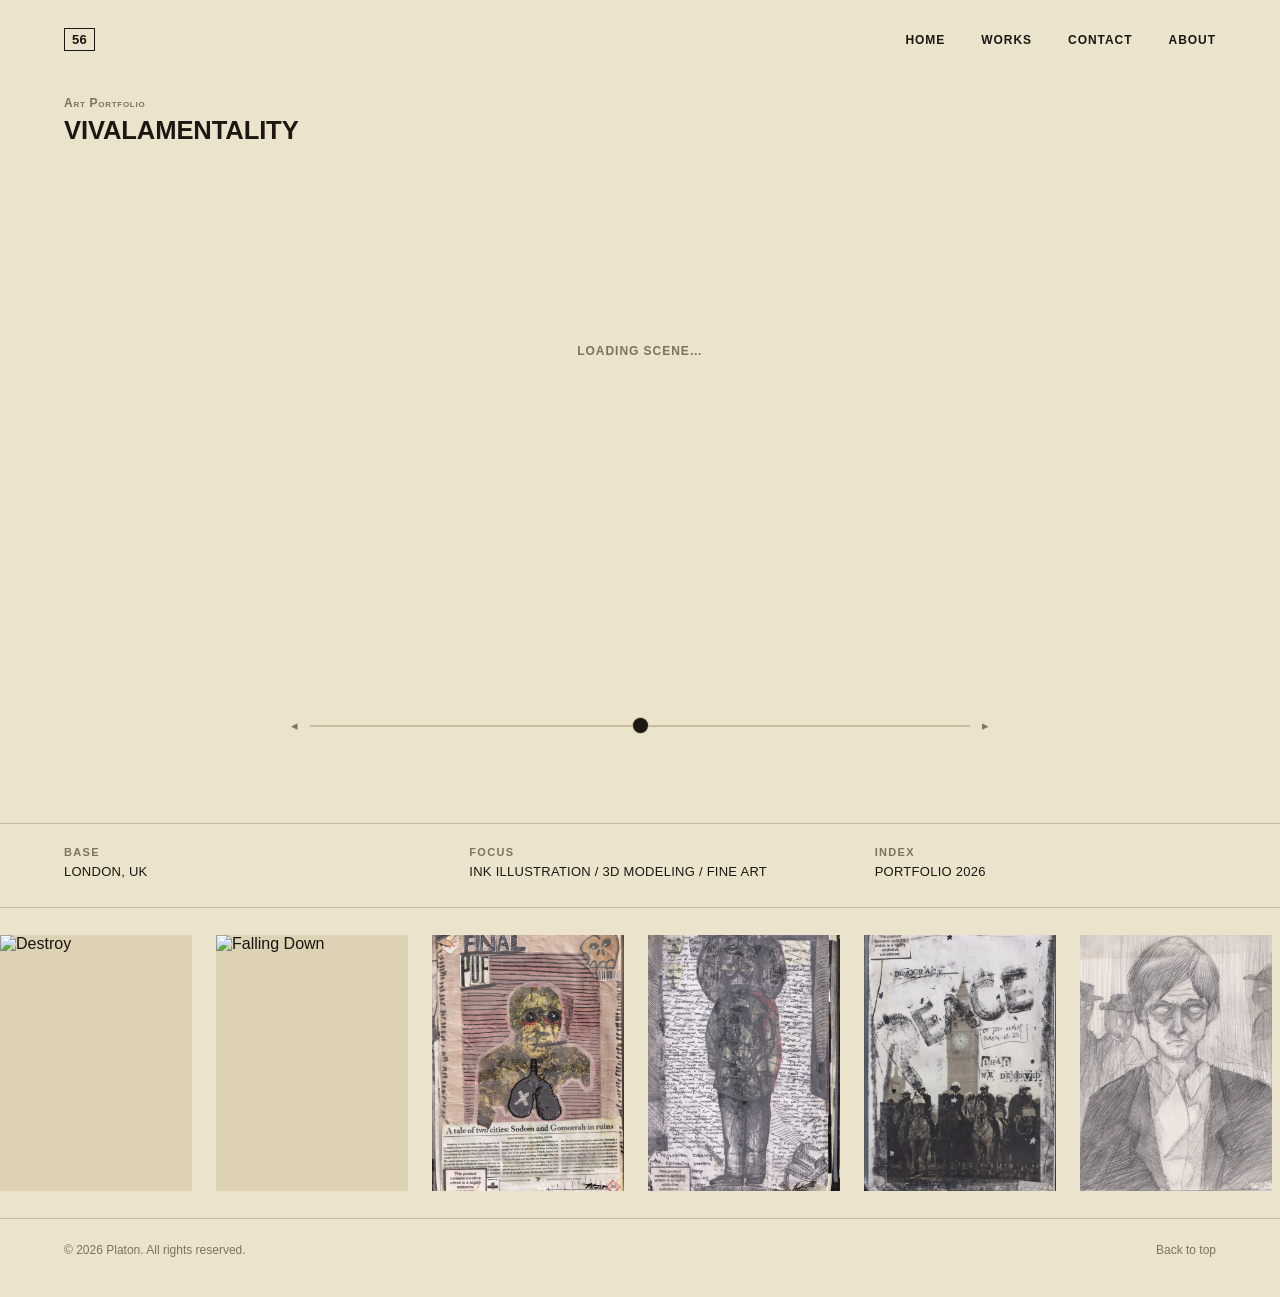
==== index.html @ a09affb7 "Reorder Works listing, move Sketches after Banned, tighten grid seam - js/works-data.js: moved Plagu" ====
<!DOCTYPE html>
<html lang="en">
<head>
<meta charset="UTF-8" />
<meta name="viewport" content="width=device-width, initial-scale=1.0" />
<title>Platon — Fine Art & 3D</title>
<meta name="description" content="Platon — ink and pen fine art alongside 3D modeling and interactive work." />

<link rel="icon" type="image/svg+xml" href="favicon.svg" />
<link rel="stylesheet" href="css/style.css?v=13" />

<!-- Import map so the browser resolves the bare "three" specifier used in the js/ modules.
     This loads Three.js from a CDN, so the page needs an internet connection and must be
     served over http/https, not opened as a bare file:// — see README.md. -->
<script type="importmap">
{
  "imports": {
    "three": "https://unpkg.com/three@0.160.0/build/three.module.js",
    "three/addons/": "https://unpkg.com/three@0.160.0/examples/jsm/"
  }
}
</script>
</head>
<body>

<!-- ============================= HERO ============================= -->
<header class="hero" id="home">

  <nav class="nav">
    <a class="nav__mark" href="index.html" aria-label="Platon — home">
      <span class="stamp">56</span>
    </a>
    <ul class="nav__links">
      <li><a href="index.html">Home</a></li>
      <li><a href="works.html">Works</a></li>
      <li><a href="contact.html">Contact</a></li>
      <li><a href="about.html">About</a></li>
    </ul>
  </nav>

  <!-- A compact corner overlay — the model (below) is the actual focus. -->
  <div class="hero__layout">
    <div class="hero__text">
      <p class="eyebrow reveal">Art Portfolio</p>
      <h1 class="wordmark reveal"><span>VIVALAMENTALITY</span></h1>
    </div>

    <div class="hero__model">
      <div class="hero__stage">
        <canvas id="scene" aria-hidden="true"></canvas>
        <!-- Filled in by js/main.js with one button per clickable object,
             repositioned every frame to track that object on screen. -->
        <div class="hotspot-layer"></div>
        <p class="hero__loading">Loading scene…</p>
      </div>

      <div class="hero__rotate">
        <span class="hero__rotate-label" aria-hidden="true">◂</span>
        <input
          type="range"
          class="hero__rotate-slider"
          min="-180"
          max="180"
          value="0"
          step="1"
          aria-label="Rotate the model left or right"
        />
        <span class="hero__rotate-label" aria-hidden="true">▸</span>
      </div>
    </div>
  </div>

  <div class="hero__meta reveal">
    <div class="meta__item">
      <span class="meta__label">Base</span>
      <!-- EDIT ME: confirm city/country -->
      <span class="meta__value">London, UK</span>
    </div>
    <div class="meta__item">
      <span class="meta__label">Focus</span>
      <span class="meta__value">Ink Illustration / 3D Modeling / Fine Art</span>
    </div>
    <div class="meta__item">
      <span class="meta__label">Index</span>
      <span class="meta__value">Portfolio 2026</span>
    </div>
  </div>
</header>

<!-- Follows the cursor while hovering a 3D hotspot, previewing the work
     behind it. Deliberately outside the hero so its position:fixed is
     always relative to the viewport (see the CSS comment above
     .hotspot-plaque). -->
<div class="hotspot-plaque" id="hotspotPlaque">
  <img class="hotspot-plaque__thumb" id="hotspotPlaqueThumb" alt="" />
  <span class="hotspot-plaque__text">
    <span class="hotspot-plaque__title" id="hotspotPlaqueTitle"></span>
    <span class="hotspot-plaque__hint">View work →</span>
  </span>
</div>

<!--
  MARQUEE — every work (WORKS + NEW_WORKS — see js/works-data.js; not
  Sketches or Banned, kept out on purpose), scrolling continuously right to
  left. Filled in by js/marquee.js, which writes the list twice back to
  back so the loop is seamless (see the marquee-scroll keyframes in
  css/style.css, which translate exactly -50%). Add/remove works in
  js/works-data.js, not here.
-->
<div class="marquee" aria-label="Scrolling preview of all works">
  <div class="marquee__track" id="marqueeTrack"></div>
</div>

<footer class="footer">
  <span>© 2026 Platon. All rights reserved.</span>
  <a href="#home">Back to top</a>
</footer>

<script type="module" src="js/main.js?v=16"></script>
<script type="module" src="js/marquee.js?v=2"></script>
</body>
</html>
---- css/style.css ----
/* ==========================================================================
   PLATON — FINE ART & 3D PORTFOLIO
   Design tokens live at the top as custom properties. Everything below is
   built off them — change a value here rather than hunting through rules.
   ========================================================================== */

/* ---- Typeface: Helvetica + Akzidenz-Grotesk ----
   Both are licensed commercial typefaces — there is no free CDN source for
   either, so nothing is loaded over the network for them. If you own
   licensed webfont files for Akzidenz-Grotesk, drop them in assets/fonts/
   using exactly these filenames and they'll be picked up automatically with
   no other changes:
     assets/fonts/AkzidenzGrotesk-Regular.woff2
     assets/fonts/AkzidenzGrotesk-Bold.woff2
   Until then, the stack falls back to Helvetica Neue / Helvetica / Arial —
   whichever the visitor's system already has (Helvetica ships on macOS/iOS;
   Windows substitutes Arial, which is metrically identical). */
@font-face {
  font-family: "Akzidenz-Grotesk";
  src: url("../assets/fonts/AkzidenzGrotesk-Regular.woff2") format("woff2");
  font-weight: 400;
  font-display: swap;
}
@font-face {
  font-family: "Akzidenz-Grotesk";
  src: url("../assets/fonts/AkzidenzGrotesk-Bold.woff2") format("woff2");
  font-weight: 700;
  font-display: swap;
}

:root {
  /* ---- Color: aged-paper beige, near-black ink, and a muted stamp-red
     pulled straight from the accent marks in the artwork itself (the red
     stitching, the hazard stamp, the boxed rubber-stamp labels). ---- */
  --paper:      #ece3cd;
  --paper-dim:  #ddd2b4;
  --ink:        #1b1712;
  --muted:      #7c7360;
  --line:       #c8bc9c;
  --accent:     #a23a2c;
  --accent-ink: #fbf3e2;

  --font-display: "Akzidenz-Grotesk", "Helvetica Neue", Helvetica, Arial, sans-serif;
  --font-body: "Helvetica Neue", Helvetica, Arial, sans-serif;

  --container: 1280px;
  --gutter: clamp(24px, 5vw, 72px);
}

/* Dark mode: paper and ink swap roles — a piece lit on a dark gallery wall
   rather than a straight color inversion. */
@media (prefers-color-scheme: dark) {
  :root {
    --paper:      #14120e;
    --paper-dim:  #1d1a14;
    --ink:        #ece3cd;
    --muted:      #948a70;
    --line:       #332e22;
    --accent:     #d0584a;
    --accent-ink: #14120e;
  }
}
/* Explicit theme-toggle overrides win over the media query in both directions */
:root[data-theme="dark"] {
  --paper:      #14120e;
  --paper-dim:  #1d1a14;
  --ink:        #ece3cd;
  --muted:      #948a70;
  --line:       #332e22;
  --accent:     #d0584a;
  --accent-ink: #14120e;
}
:root[data-theme="light"] {
  --paper:      #ece3cd;
  --paper-dim:  #ddd2b4;
  --ink:        #1b1712;
  --muted:      #7c7360;
  --line:       #c8bc9c;
  --accent:     #a23a2c;
  --accent-ink: #fbf3e2;
}

/* ---- Reset ---- */
* { box-sizing: border-box; }
html { scroll-behavior: smooth; }
body {
  margin: 0;
  background: var(--paper);
  color: var(--ink);
  font-family: var(--font-body);
  -webkit-font-smoothing: antialiased;
  overflow-x: hidden;
}
a { color: inherit; text-decoration: none; }
ul { margin: 0; padding: 0; list-style: none; }
h1, h2, h3, p { margin: 0; }
button { font: inherit; color: inherit; }

@media (prefers-reduced-motion: reduce) {
  html { scroll-behavior: auto; }
  * { animation-duration: 0.001ms !important; transition-duration: 0.001ms !important; }
}

/* A small boxed "stamp" mark — echoes the rubber-stamp product labels
   ("DESTROY", "This product contains ANGER...") that recur in the work. */
.stamp {
  display: inline-flex;
  align-items: center;
  border: 1.5px solid var(--ink);
  padding: 3px 7px;
  font-family: var(--font-display);
  font-weight: 700;
  font-size: 13px;
  letter-spacing: 0.03em;
  color: var(--ink);
}

/* ==========================================================================
   HERO
   ========================================================================== */
.hero {
  position: relative;
  min-height: 100svh;
  display: flex;
  flex-direction: column;
  overflow: hidden;
}

/* The model is centered in the hero and dominates it (see the sizing on
   .hero__model below) — clamped by both viewport width and height so it
   never overflows on short or narrow screens. Text sits as a compact
   corner overlay instead of sharing a column with the model, so nothing
   competes with it for space. */
.hero__layout {
  flex: 1;
  display: flex;
  align-items: center;
  justify-content: center;
  padding: 0 var(--gutter);
}

.hero__text {
  position: absolute;
  top: 96px;
  left: var(--gutter);
  z-index: 4;
  max-width: 220px;
  pointer-events: none; /* the model sits centered behind/around it; never block its clicks */
}

/* Wraps the canvas stage and the rotate slider so the slider always reads
   as "attached to" the model, not a separate floating control. The model
   is the point of this page — sized to ~80% of the viewport in both
   directions (whichever is tighter), so text stays a small corner note. */
.hero__model {
  display: flex;
  flex-direction: column;
  gap: 16px;
  width: min(82vw, 78vh);
}

.hero__stage {
  position: relative;
  width: 100%;
  aspect-ratio: 1 / 1;
  /* Clips hotspot markers to the stage itself — during the hover-zoom, an
     off-screen object's marker can project past this box; without this
     its dashed outline would bleed past the edge. The canvas render isn't
     affected either way, since it's already sized to exactly fill this box. */
  overflow: hidden;
}
.hero__loading {
  position: absolute;
  inset: 0;
  display: flex;
  align-items: center;
  justify-content: center;
  font-size: 12px;
  font-weight: 700;
  letter-spacing: 0.08em;
  text-transform: uppercase;
  color: var(--muted);
}
.hero__loading[hidden] { display: none; }

#scene {
  position: absolute;
  inset: 0;
  width: 100%;
  height: 100%;
  display: block;
  cursor: grab;
  touch-action: none; /* dragging rotates the model, not the page */
}
#scene.is-dragging { cursor: grabbing; }

/* Always-visible (if faint) rectangles over each clickable part of the
   model — the point is that you never have to guess where you can click. */
.hotspot-layer {
  position: absolute;
  inset: 0;
  z-index: 3;
  pointer-events: none;
}
/* The actual clickable/hoverable element. Invisible on purpose — it's
   positioned via the stable layoutCamera (see main.js) so hovering it can
   never move or resize it out from under the cursor; the visible outline
   is the separate .hotspot-marker__box below, which is free to track the
   live/zooming camera since it has no pointer events of its own. */
.hotspot-marker {
  position: absolute;
  margin: 0;
  padding: 0;
  border: 0;
  background: transparent;
  cursor: pointer;
  pointer-events: auto;
}
.hotspot-marker:focus-visible { outline: none; }
.hotspot-marker[hidden] { display: none; }

.hotspot-marker__box {
  position: absolute;
  pointer-events: none;
  border-radius: 3px;
  border: 1.5px dashed color-mix(in srgb, var(--accent) 55%, transparent);
  background: color-mix(in srgb, var(--accent) 6%, transparent);
  transition: border-color 0.2s ease, background-color 0.2s ease, box-shadow 0.2s ease;
}
.hotspot-marker__box.is-active {
  border-style: solid;
  border-color: var(--accent);
  background: color-mix(in srgb, var(--accent) 16%, transparent);
  box-shadow: 0 0 0 3px color-mix(in srgb, var(--accent) 22%, transparent);
}
.hotspot-marker__box[hidden] { display: none; }

/* Rotate slider, sitting right under the stage. */
.hero__rotate {
  display: flex;
  align-items: center;
  gap: 10px;
  padding: 0 2px;
}
.hero__rotate-label {
  font-size: 13px;
  color: var(--muted);
  user-select: none;
}
.hero__rotate-slider {
  flex: 1;
  -webkit-appearance: none;
  appearance: none;
  height: 2px;
  background: var(--line);
  outline-offset: 6px;
  cursor: ew-resize;
}
.hero__rotate-slider::-webkit-slider-thumb {
  -webkit-appearance: none;
  width: 15px;
  height: 15px;
  border-radius: 50%;
  background: var(--ink);
  box-shadow: 0 0 0 1px var(--line);
  cursor: ew-resize;
}
.hero__rotate-slider::-moz-range-thumb {
  width: 15px;
  height: 15px;
  border: none;
  border-radius: 50%;
  background: var(--ink);
  box-shadow: 0 0 0 1px var(--line);
  cursor: ew-resize;
}
.hero__rotate-slider::-moz-range-track { height: 2px; background: var(--line); }
.hero__rotate-slider:focus-visible { outline: 2px solid var(--accent); }

@media (max-width: 640px) {
  /* .hero__layout is a row-direction flex on desktop (fine, since
     .hero__text is taken out of flow there) — on mobile .hero__text
     rejoins normal flow, so this needs to explicitly stack the two
     instead of trying to fit them side by side in a row. */
  .hero__layout { flex-direction: column; padding-top: 0; }
  .hero__text { position: static; padding: 100px var(--gutter) 0; max-width: none; }
  .hero__model { width: min(84vw, 52vh); margin: 24px auto 0; }
}

.nav {
  position: absolute;
  top: 0;
  left: 0;
  right: 0;
  display: flex;
  align-items: center;
  justify-content: space-between;
  padding: 28px var(--gutter) 0;
  z-index: 5;
}
.nav__mark { color: var(--ink); }
.nav__links {
  display: flex;
  gap: clamp(16px, 3vw, 36px);
  font-size: 12px;
  font-weight: 700;
  letter-spacing: 0.08em;
  text-transform: uppercase;
}
.nav__links a {
  position: relative;
  padding-bottom: 4px;
}
.nav__links a::after {
  content: "";
  position: absolute;
  left: 0; right: 100%;
  bottom: 0;
  height: 1px;
  background: var(--accent);
  transition: right 0.25s ease;
}
.nav__links a:hover::after,
.nav__links a:focus-visible::after {
  right: 0;
}
.nav__links a:focus-visible {
  outline: 2px solid var(--accent);
  outline-offset: 4px;
}
/* Used on pages without a full-bleed hero behind it (works.html,
   contact.html, about.html), so the nav sits in normal flow instead of
   overlaying absolute at the top. */
.nav--static { position: static; padding: 28px var(--gutter); }

.eyebrow {
  font-size: 12px;
  font-weight: 700;
  letter-spacing: 0.06em;
  color: var(--muted);
  margin-bottom: 6px;
  font-variant: small-caps;
}
/* Kept deliberately small — the model is the point of this page, not the
   wordmark (see the comment on .hero__model above). */
.wordmark {
  font-family: var(--font-display);
  font-weight: 700;
  font-size: clamp(18px, 2vw, 26px);
  line-height: 1.15;
  letter-spacing: -0.005em;
  text-wrap: balance;
}

.hero__meta {
  position: relative;
  z-index: 4;
  display: grid;
  grid-template-columns: repeat(3, 1fr);
  gap: var(--gutter);
  padding: 22px var(--gutter) 28px;
  border-top: 1px solid var(--line);
  margin-top: clamp(40px, 10vh, 120px);
  background: linear-gradient(to top, var(--paper) 40%, transparent);
}
.meta__item { display: flex; flex-direction: column; gap: 6px; }
.meta__label {
  font-size: 11px;
  font-weight: 700;
  letter-spacing: 0.12em;
  text-transform: uppercase;
  color: var(--muted);
}
.meta__value {
  font-size: 13px;
  letter-spacing: 0.02em;
  text-transform: uppercase;
  font-weight: 500;
}

@media (max-width: 720px) {
  .hero__meta { grid-template-columns: 1fr; gap: 14px; }
}

/* Load-in reveal — a single orchestrated moment, not per-element chaos */
.reveal {
  animation: rise 0.9s cubic-bezier(0.16, 1, 0.3, 1) both;
}
.wordmark.reveal { animation-delay: 0.08s; }
.hero__meta.reveal { animation-delay: 0.32s; }
@keyframes rise {
  from { opacity: 0; transform: translateY(18px); }
  to   { opacity: 1; transform: translateY(0); }
}

/* ==========================================================================
   MARQUEE — the home page's continuously-scrolling strip of works, each
   piece a real link straight into the Works page (see index.html).
   ========================================================================== */
.marquee {
  border-top: 1px solid var(--line);
  border-bottom: 1px solid var(--line);
  padding: clamp(20px, 3vh, 32px) 0;
  overflow: hidden;
}
.marquee__track {
  display: flex;
  width: max-content;
  gap: clamp(14px, 2vw, 24px);
  animation: marquee-scroll 42s linear infinite;
}
/* Pausing on hover (rather than only on the exact item) means moving the
   cursor to click accurately never fights the motion. */
.marquee:hover .marquee__track,
.marquee__track:has(:focus-visible) {
  animation-play-state: paused;
}
@keyframes marquee-scroll {
  from { transform: translateX(0); }
  to   { transform: translateX(-50%); }
}
@media (prefers-reduced-motion: reduce) {
  .marquee__track { animation: none; overflow-x: auto; }
}

.marquee__item {
  position: relative;
  display: block;
  flex: 0 0 auto;
  width: clamp(140px, 15vw, 210px);
  aspect-ratio: 3 / 4;
  overflow: hidden;
  background: var(--paper-dim);
}
.marquee__item img {
  width: 100%;
  height: 100%;
  object-fit: cover;
  filter: grayscale(0.08) contrast(1.03);
  transition: transform 0.4s cubic-bezier(0.16, 1, 0.3, 1), filter 0.3s ease;
}
.marquee__item:hover img,
.marquee__item:focus-visible img { transform: scale(1.06); filter: grayscale(0) contrast(1.05); }
.marquee__item:focus-visible { outline: 2px solid var(--accent); outline-offset: -2px; }
.marquee__caption {
  position: absolute;
  inset: auto 0 0 0;
  padding: 10px;
  background: linear-gradient(to top, color-mix(in srgb, var(--ink) 80%, transparent), transparent);
  color: var(--accent-ink);
  font-size: 11px;
  font-weight: 700;
  letter-spacing: 0.04em;
  text-transform: uppercase;
  opacity: 0;
  transform: translateY(6px);
  transition: opacity 0.2s ease, transform 0.2s ease;
}
.marquee__item:hover .marquee__caption,
.marquee__item:focus-visible .marquee__caption {
  opacity: 1;
  transform: translateY(0);
}

/* ==========================================================================
   SECTIONS (About / Works / Contact)
   ========================================================================== */
.section {
  max-width: var(--container);
  margin: 0 auto;
  padding: clamp(64px, 12vh, 140px) var(--gutter);
}
.section__head {
  margin-bottom: clamp(32px, 6vh, 56px);
}
.section__title {
  font-family: var(--font-display);
  font-weight: 700;
  font-size: clamp(32px, 4vw, 48px);
  text-transform: uppercase;
  letter-spacing: -0.01em;
}

/* A subsection nested within the Works page (Sketches, Banned) — smaller
   than a full .section__title so it reads as "part of Works", not a new
   page section, and sits closer to what came before it. */
.section--sub { padding-top: clamp(24px, 5vh, 56px); }

/* The second half of the Works grid (see works.html) — no header of its
   own, so it should read as more rows of the same grid above it, not a
   new section. Top padding matches .grid's own row gap exactly (rather
   than 0), so the seam between the two grids falls at the same spacing
   as every other row break inside a single grid — 0 would pull that one
   seam noticeably tighter than the rest. Only the section directly
   before it needs trimming to match: whichever series section follows
   this one (Banned) still opens with .section--sub's normal top padding,
   so the gap re-appears there, where a new named series legitimately
   starts. */
.section--continued { padding-top: clamp(18px, 2.6vw, 28px); }
.works:has(+ .section--continued) { padding-bottom: 0; }
.subsection__kicker {
  display: block;
  font-size: 11px;
  font-weight: 700;
  letter-spacing: 0.12em;
  text-transform: uppercase;
  color: var(--muted);
  margin-bottom: 6px;
}
.subsection__title {
  font-family: var(--font-display);
  font-weight: 700;
  font-size: clamp(22px, 2.8vw, 32px);
  text-transform: uppercase;
  letter-spacing: -0.01em;
}

/* ---- About ---- */
.about__copy p {
  font-size: clamp(17px, 1.7vw, 21px);
  line-height: 1.7;
  color: var(--ink);
  max-width: 62ch;
}
.about__copy p + p { margin-top: 20px; }

/* ---- Works ---- */
.grid {
  display: grid;
  grid-template-columns: repeat(3, 1fr);
  gap: clamp(18px, 2.6vw, 28px);
}
@media (max-width: 980px) { .grid { grid-template-columns: repeat(2, 1fr); } }
@media (max-width: 620px) { .grid { grid-template-columns: 1fr; } }

.card { position: relative; }
.card__frame {
  position: relative;
  display: block;
  width: 100%;
  aspect-ratio: 3 / 4;
  border: none;
  padding: 0;
  margin: 0;
  background: var(--paper-dim);
  overflow: hidden;
  cursor: pointer;
  transition: transform 0.3s ease;
}
.card__frame img {
  width: 100%;
  height: 100%;
  object-fit: cover;
  display: block;
  filter: grayscale(0.08) contrast(1.03);
  transition: transform 0.5s cubic-bezier(0.16, 1, 0.3, 1), filter 0.4s ease;
}
.card__frame:hover img { transform: scale(1.045); filter: grayscale(0) contrast(1.05); }
.card__frame:focus-visible { outline: 2px solid var(--accent); outline-offset: 3px; }

/* ---- Contact ---- */
.contact__grid {
  display: grid;
  grid-template-columns: 1fr 1fr;
  gap: clamp(32px, 6vw, 80px);
  align-items: start;
}
.contact__lede {
  font-family: var(--font-display);
  font-weight: 700;
  font-size: clamp(28px, 3.4vw, 42px);
  line-height: 1.15;
  text-transform: uppercase;
}
.contact__details { display: flex; flex-direction: column; }
.contact__row {
  display: flex;
  align-items: center;
  justify-content: space-between;
  gap: 16px;
  padding: 20px 0;
  border-bottom: 1px solid var(--line);
  transition: color 0.2s ease;
}
a.contact__row:hover { color: var(--accent); }
a.contact__row:focus-visible { outline: 2px solid var(--accent); outline-offset: 4px; }
.contact__label {
  font-size: 12px;
  font-weight: 700;
  text-transform: uppercase;
  letter-spacing: 0.08em;
  color: var(--muted);
}
.contact__value {
  font-size: clamp(16px, 1.8vw, 20px);
  font-weight: 500;
}
@media (max-width: 860px) {
  .contact__grid { grid-template-columns: 1fr; }
}

/* ---- Footer ---- */
.footer {
  display: flex;
  align-items: center;
  justify-content: space-between;
  padding: 24px var(--gutter) 40px;
  max-width: var(--container);
  margin: 0 auto;
  font-size: 12px;
  color: var(--muted);
}
.footer a { transition: color 0.2s ease; }
.footer a:hover { color: var(--accent); }

/* ==========================================================================
   HOTSPOT PLAQUE
   Lives at the body level (not nested under the hero) so its position:fixed
   is always relative to the viewport, never thrown off by an ancestor's
   transform. Follows the cursor while hovering a 3D hotspot marker. Stays
   in the DOM at all times and fades/scales in via .is-visible instead of
   toggling display, so it appears and disappears smoothly rather than
   snapping.
   ========================================================================== */
.hotspot-plaque {
  position: fixed;
  z-index: 60;
  top: 0;
  left: 0;
  display: flex;
  align-items: center;
  gap: 10px;
  background: var(--ink);
  color: var(--accent-ink);
  padding: 8px 10px 8px 8px;
  pointer-events: none;
  box-shadow: 2px 3px 0 color-mix(in srgb, var(--ink) 45%, transparent);
  opacity: 0;
  transform: translateY(4px) scale(0.96);
  transform-origin: top left;
  transition: opacity 0.22s ease, transform 0.22s cubic-bezier(0.16, 1, 0.3, 1);
}
.hotspot-plaque.is-visible {
  opacity: 1;
  transform: translateY(0) scale(1);
}
.hotspot-plaque__thumb {
  width: 40px;
  height: 40px;
  object-fit: cover;
  flex-shrink: 0;
}
.hotspot-plaque__text { display: flex; flex-direction: column; gap: 2px; }
.hotspot-plaque__title {
  font-size: 12px;
  font-weight: 700;
  letter-spacing: 0.03em;
  white-space: nowrap;
}
.hotspot-plaque__hint {
  font-size: 10px;
  font-weight: 500;
  letter-spacing: 0.06em;
  text-transform: uppercase;
  color: color-mix(in srgb, var(--accent-ink) 65%, transparent);
  white-space: nowrap;
}

/* ==========================================================================
   WORK DETAIL VIEW (the #workDetail block at the top of works.html,
   revealed by js/works-page.js when the URL has ?w=<file>)
   ========================================================================== */
.work-hero {
  max-width: var(--container);
  margin: 0 auto;
  padding: clamp(110px, 16vh, 180px) var(--gutter) clamp(32px, 6vh, 64px);
}
.work-back {
  display: inline-block;
  margin-bottom: 28px;
  font-size: 12px;
  font-weight: 700;
  letter-spacing: 0.08em;
  text-transform: uppercase;
  color: var(--muted);
  transition: color 0.2s ease;
}
.work-back:hover { color: var(--accent); }
.work-hero__image-wrap {
  display: flex;
  justify-content: center;
  margin-bottom: clamp(24px, 5vh, 48px);
  background: var(--paper-dim);
}
.work-hero__image {
  display: block;
  max-width: 100%;
  max-height: 74vh;
  object-fit: contain;
}
.work-hero__meta { text-align: center; }
.work-hero__medium {
  display: block;
  font-size: 12px;
  font-weight: 700;
  letter-spacing: 0.1em;
  text-transform: uppercase;
  color: var(--muted);
  margin-bottom: 8px;
}
.work-hero__title {
  font-family: var(--font-display);
  font-weight: 700;
  font-size: clamp(28px, 4vw, 48px);
  text-transform: uppercase;
}
.work-hero__desc {
  margin-top: 14px;
  font-size: 14px;
  font-style: italic;
  color: var(--muted);
}
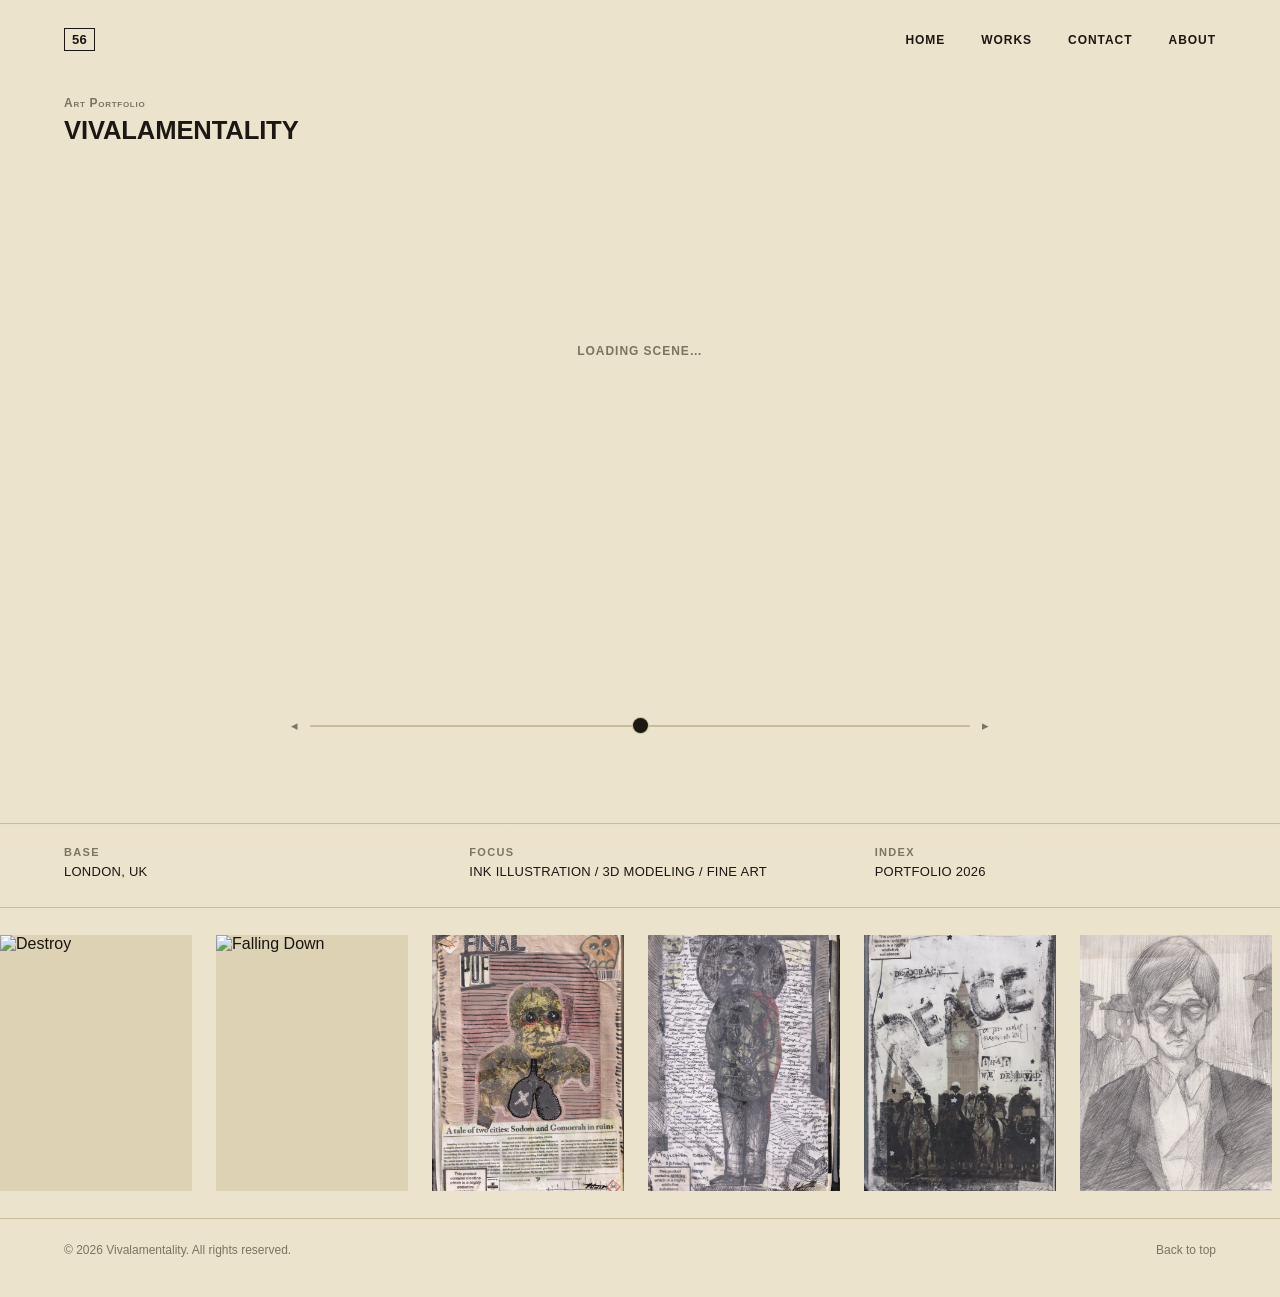
==== commit 3bddd7a2: "Move hover-zoom to the work detail view only; add slow idle spin; footer copyright - Zoom magnifier " ====
--- a/index.html
+++ b/index.html
@@ -7,7 +7,7 @@
 <meta name="description" content="Platon — ink and pen fine art alongside 3D modeling and interactive work." />
 
 <link rel="icon" type="image/svg+xml" href="favicon.svg" />
-<link rel="stylesheet" href="css/style.css?v=13" />
+<link rel="stylesheet" href="css/style.css?v=15" />
 
 <!-- Import map so the browser resolves the bare "three" specifier used in the js/ modules.
      This loads Three.js from a CDN, so the page needs an internet connection and must be
@@ -112,11 +112,11 @@
 </div>
 
 <footer class="footer">
-  <span>© 2026 Platon. All rights reserved.</span>
+  <span>© 2026 Vivalamentality. All rights reserved.</span>
   <a href="#home">Back to top</a>
 </footer>
 
-<script type="module" src="js/main.js?v=16"></script>
-<script type="module" src="js/marquee.js?v=2"></script>
+<script type="module" src="js/main.js?v=18"></script>
+<script type="module" src="js/marquee.js?v=5"></script>
 </body>
 </html>
--- a/css/style.css
+++ b/css/style.css
@@ -437,10 +437,14 @@
   height: 100%;
   object-fit: cover;
   filter: grayscale(0.08) contrast(1.03);
-  transition: transform 0.4s cubic-bezier(0.16, 1, 0.3, 1), filter 0.3s ease;
+  /* Deliberately static — no hover zoom here, same as .card__frame img
+     above. The marquee still pauses its scroll on hover (see .marquee:hover
+     above) so a hovered piece stays put to look at, just without scaling
+     up — the magnifier is reserved for the work detail view. */
+  transition: filter 0.3s ease;
 }
 .marquee__item:hover img,
-.marquee__item:focus-visible img { transform: scale(1.06); filter: grayscale(0) contrast(1.05); }
+.marquee__item:focus-visible img { filter: grayscale(0) contrast(1.05); }
 .marquee__item:focus-visible { outline: 2px solid var(--accent); outline-offset: -2px; }
 .marquee__caption {
   position: absolute;
@@ -553,9 +557,14 @@
   object-fit: cover;
   display: block;
   filter: grayscale(0.08) contrast(1.03);
-  transition: transform 0.5s cubic-bezier(0.16, 1, 0.3, 1), filter 0.4s ease;
-}
-.card__frame:hover img { transform: scale(1.045); filter: grayscale(0) contrast(1.05); }
+  /* Deliberately static — no hover zoom here. The magnifier lives only on
+     the work detail view (.work-hero__image, below), which is where a
+     click takes you to actually look closer; the grid/marquee stay plain
+     browsing surfaces. */
+  transition: filter 0.4s ease;
+}
+.card__frame:hover img,
+.card__frame:focus-visible img { filter: grayscale(0) contrast(1.05); }
 .card__frame:focus-visible { outline: 2px solid var(--accent); outline-offset: 3px; }
 
 /* ---- Contact ---- */
@@ -691,13 +700,25 @@
   justify-content: center;
   margin-bottom: clamp(24px, 5vh, 48px);
   background: var(--paper-dim);
+  /* Clips the magnifier below — scaling .work-hero__image up on hover
+     would otherwise just spill past this box instead of cropping into it. */
+  overflow: hidden;
+  cursor: zoom-in;
 }
 .work-hero__image {
   display: block;
   max-width: 100%;
   max-height: 74vh;
   object-fit: contain;
-}
+  /* The only place on the site with a hover-zoom magnifier — see
+     js/works-page.js's trackZoomOrigin, which keeps --zoom-x/--zoom-y
+     matched to the cursor so it magnifies from wherever you're actually
+     pointing. The Works grid and marquee stay plain/static on purpose;
+     landing on a piece's own page is what unlocks a closer look. */
+  transform-origin: var(--zoom-x, 50%) var(--zoom-y, 50%);
+  transition: transform 0.35s cubic-bezier(0.16, 1, 0.3, 1);
+}
+.work-hero__image-wrap:hover .work-hero__image { transform: scale(1.8); }
 .work-hero__meta { text-align: center; }
 .work-hero__medium {
   display: block;
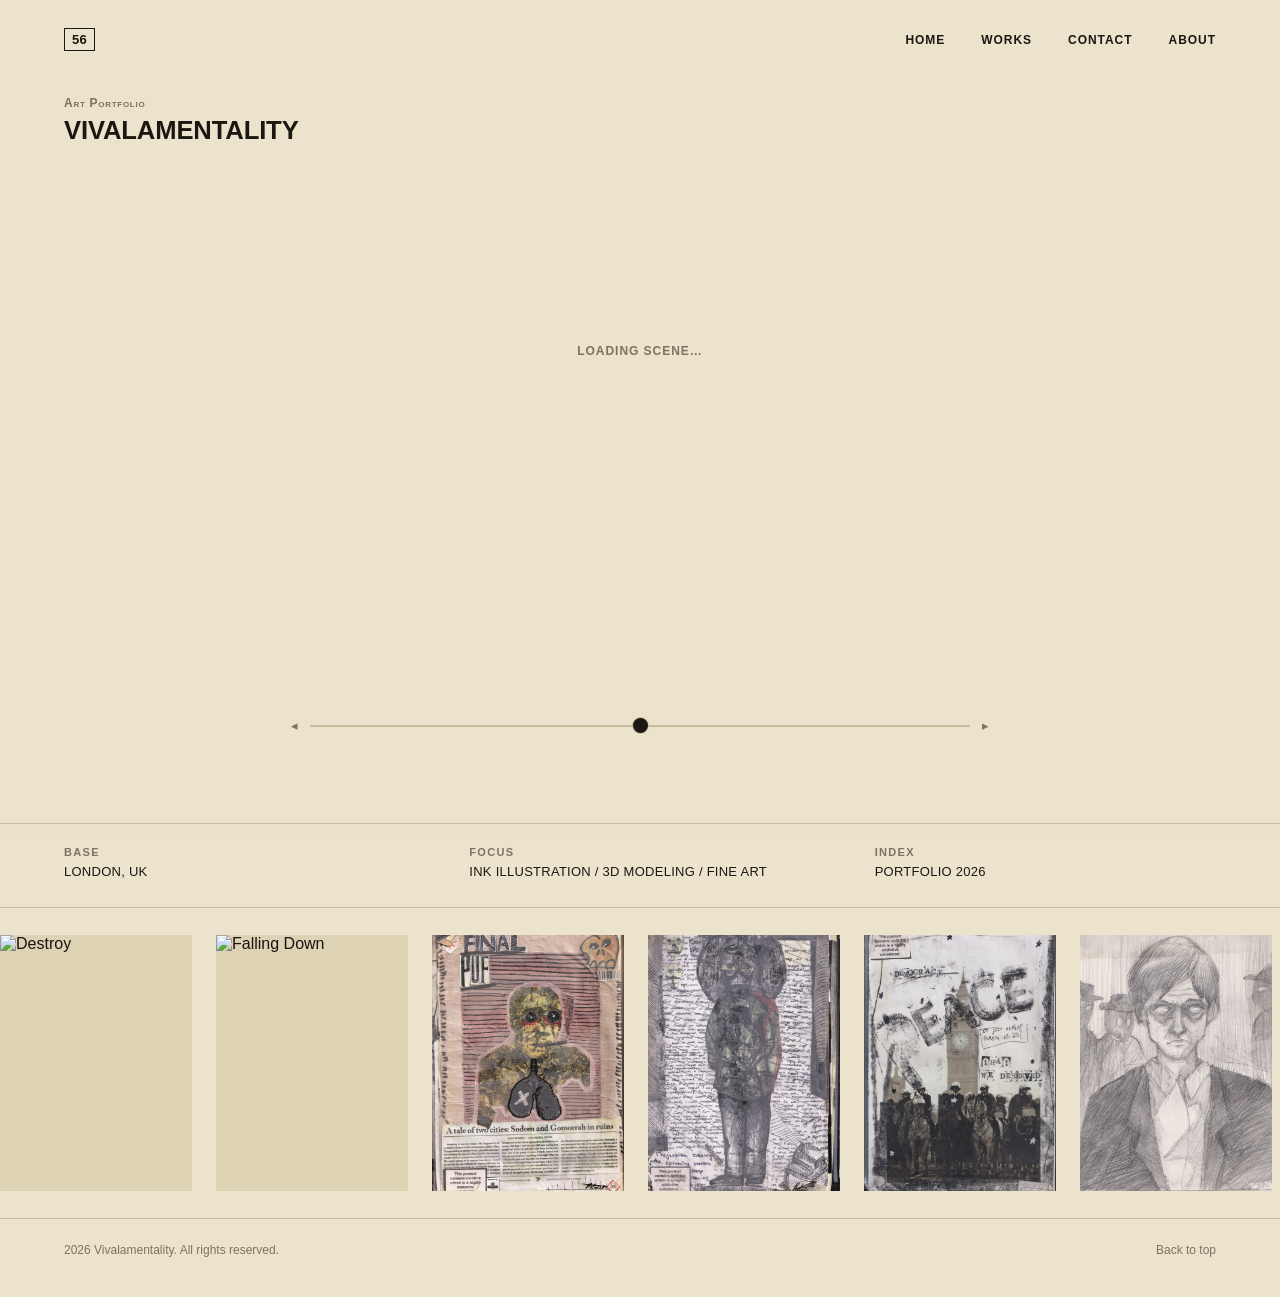
==== commit b66d3ee4: "Rename several piece titles, drop description placeholder, tweak footer - js/works-data.js title cha" ====
--- a/index.html
+++ b/index.html
@@ -112,11 +112,11 @@
 </div>
 
 <footer class="footer">
-  <span>© 2026 Vivalamentality. All rights reserved.</span>
+  <span>2026 Vivalamentality. All rights reserved.</span>
   <a href="#home">Back to top</a>
 </footer>
 
-<script type="module" src="js/main.js?v=18"></script>
-<script type="module" src="js/marquee.js?v=5"></script>
+<script type="module" src="js/main.js?v=19"></script>
+<script type="module" src="js/marquee.js?v=6"></script>
 </body>
 </html>
